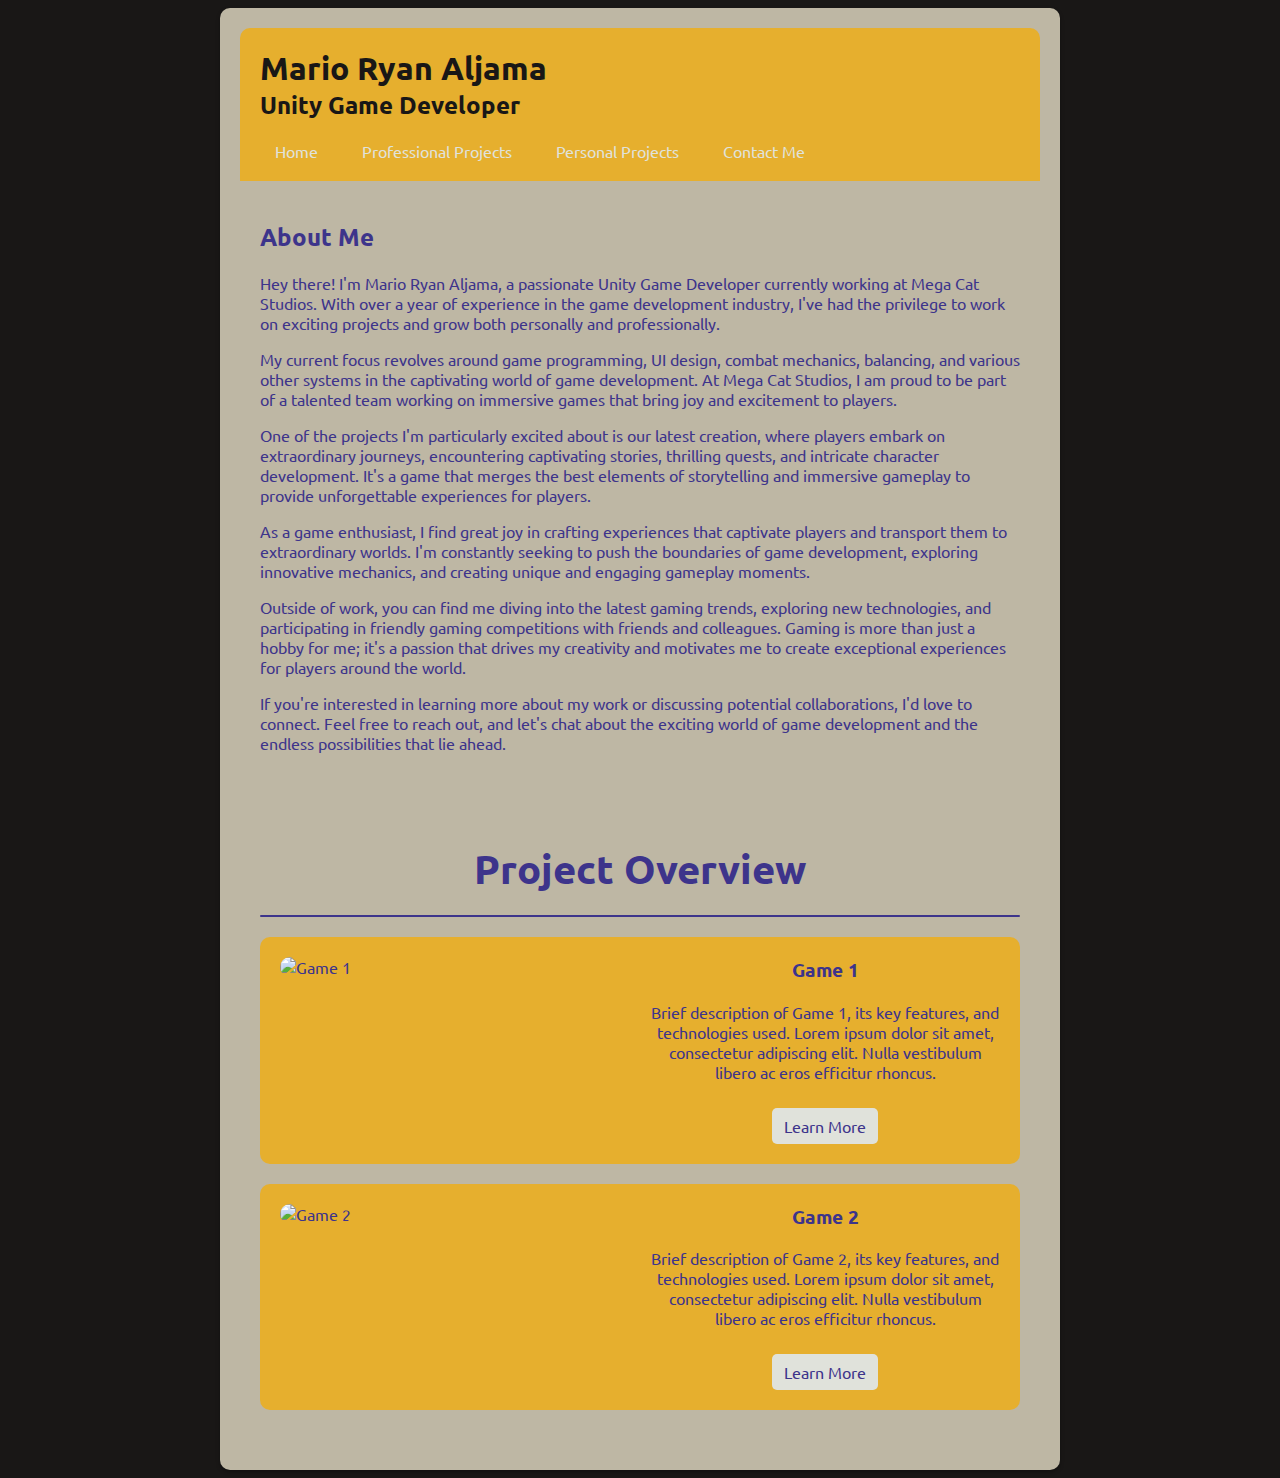
==== index.html @ d99fc8f2 "modified link to css" ====
<!DOCTYPE html>
<html lang="en">

  <head>
    <meta charset="UTF-8">
    <meta name="viewport" content="width=device-width, initial-scale=1.0">
    <title>Unity Game Developer Portfolio</title>
    <link rel="stylesheet" type="text/css" href="https://mrdaljama.github.io/styles.css">
    <link rel="preconnect" href="https://fonts.googleapis.com">
    <link rel="preconnect" href="https://fonts.gstatic.com" crossorigin>
    <link href="https://fonts.googleapis.com/css2?family=Ubuntu:ital,wght@0,400;0,500;0,700;1,400;1,500;1,700&display=swap" rel="stylesheet">
  </head>

  <body>
    <div class="container">
      <header>
        <h1 class="name">Mario Ryan Aljama</h1>
        <h2 class="position">Unity Game Developer</h2>
        <nav>
          <ul>
            <li><a href="#home">Home</a></li>
            <li><a href="professional-projects.html">Professional Projects</a></li>
            <li><a href="personal-projects.html">Personal Projects</a></li>
            <li><a href="contact.html">Contact Me</a></li>
          </ul>
        </nav>
      </header>
      <section id="about-me">
        <h2>About Me</h2>
        <p>
          Hey there! I'm Mario Ryan Aljama, a passionate Unity Game Developer currently working at Mega Cat Studios. With over a year of experience in the game development industry, I've had the privilege to work on exciting projects and grow both personally and professionally.
        </p>
        <p>
          My current focus revolves around game programming, UI design, combat mechanics, balancing, and various other systems in the captivating world of game development. At Mega Cat Studios, I am proud to be part of a talented team working on immersive games that bring joy and excitement to players.
        </p>
        <p>
          One of the projects I'm particularly excited about is our latest creation, where players embark on extraordinary journeys, encountering captivating stories, thrilling quests, and intricate character development. It's a game that merges the best elements of storytelling and immersive gameplay to provide unforgettable experiences for players.
        </p>
        <p>
          As a game enthusiast, I find great joy in crafting experiences that captivate players and transport them to extraordinary worlds. I'm constantly seeking to push the boundaries of game development, exploring innovative mechanics, and creating unique and engaging gameplay moments.
        </p>
        <p>
          Outside of work, you can find me diving into the latest gaming trends, exploring new technologies, and participating in friendly gaming competitions with friends and colleagues. Gaming is more than just a hobby for me; it's a passion that drives my creativity and motivates me to create exceptional experiences for players around the world.
        </p>
        <p>
          If you're interested in learning more about my work or discussing potential collaborations, I'd love to connect. Feel free to reach out, and let's chat about the exciting world of game development and the endless possibilities that lie ahead.
        </p>
      </section>

      <section id="project-overview">
        <h2>Project Overview</h2>
        <hr>
        <div class="project-card">
          <div class="project-image">
            <img src="game1.jpg" alt="Game 1">
          </div>
          <div class="project-details">
            <h3>Game 1</h3>
            <p>
              Brief description of Game 1, its key features, and technologies used. Lorem ipsum dolor sit amet, consectetur adipiscing elit. Nulla vestibulum libero ac eros efficitur rhoncus.
            </p>
            <a href="game1.html">Learn More</a>
          </div>
        </div>
        <div class="project-card">
          <div class="project-image">
            <img src="game2.jpg" alt="Game 2">
          </div>
          <div class="project-details">
            <h3>Game 2</h3>
            <p>
              Brief description of Game 2, its key features, and technologies used. Lorem ipsum dolor sit amet, consectetur adipiscing elit. Nulla vestibulum libero ac eros efficitur rhoncus.
            </p>
            <a href="game2.html">Learn More</a>
          </div>
        </div>
      </section>

    </div>
  </body>

</html>
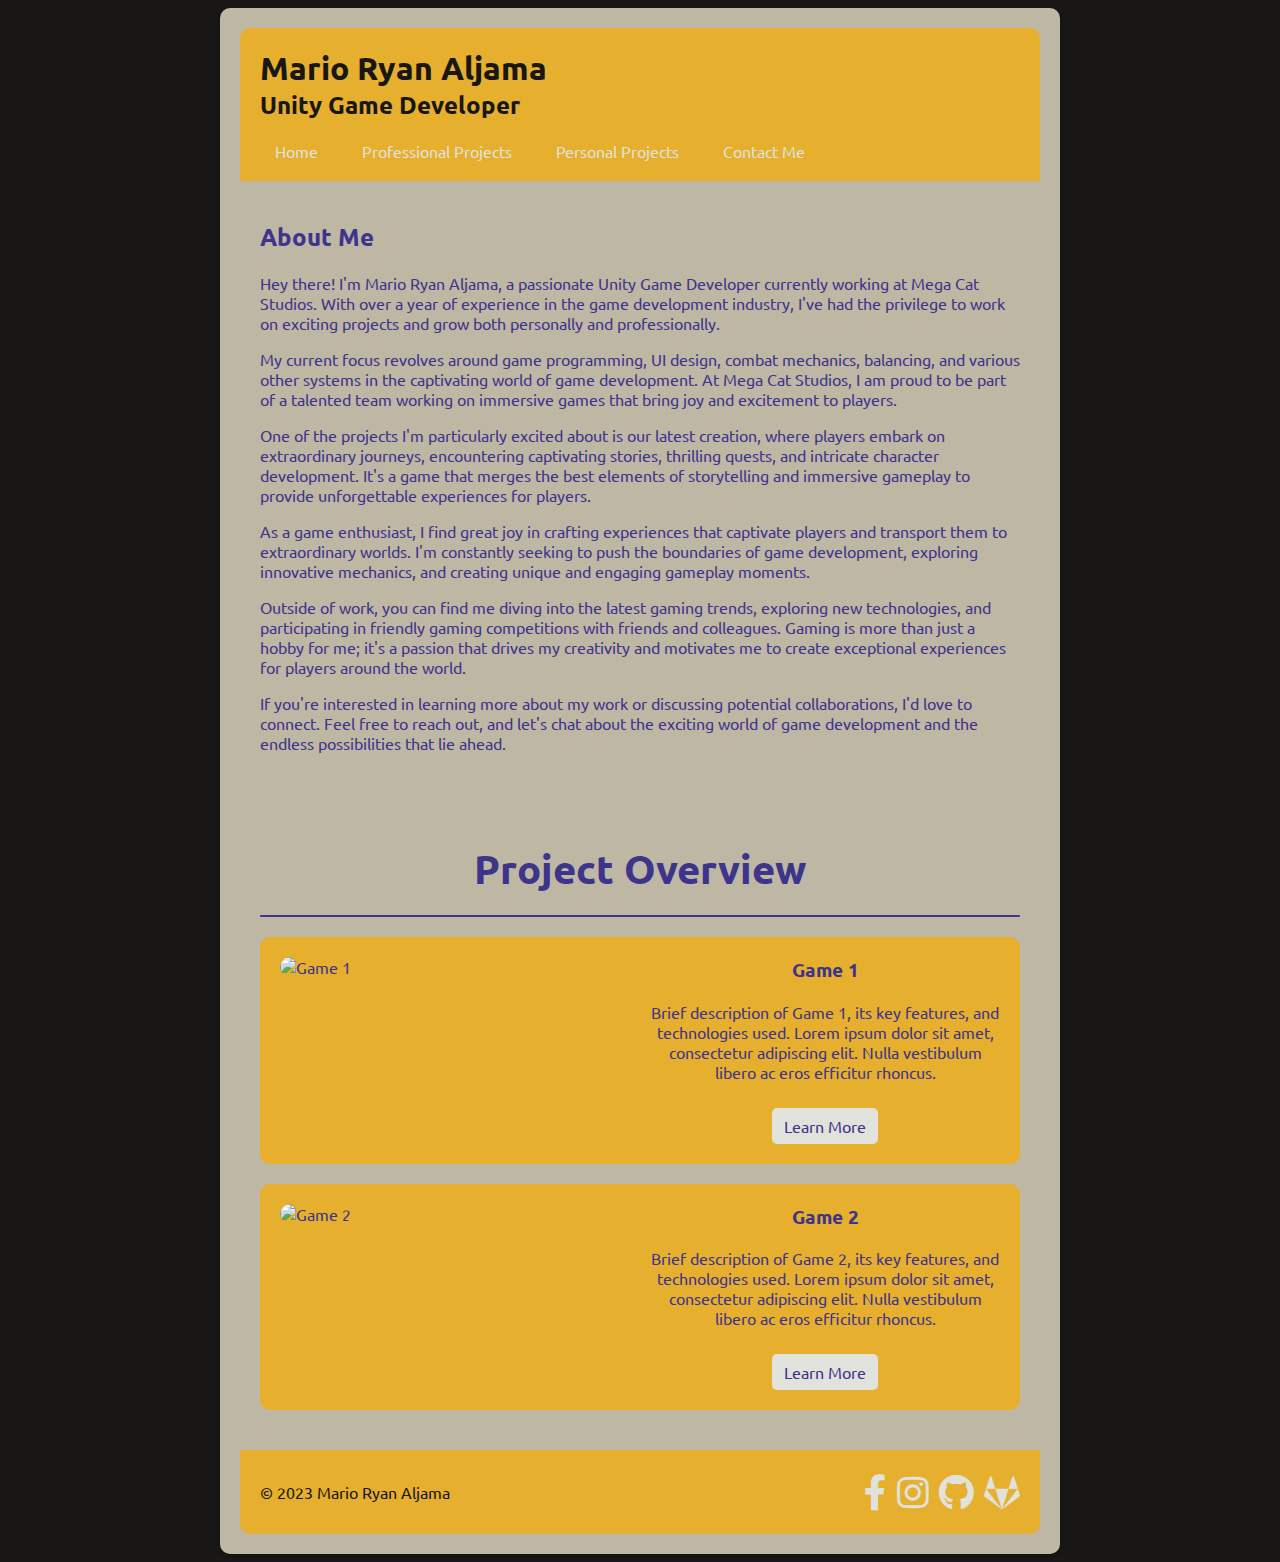
==== commit f55cf5cd: "added footer to homepage" ====
--- a/index.html
+++ b/index.html
@@ -4,11 +4,12 @@
   <head>
     <meta charset="UTF-8">
     <meta name="viewport" content="width=device-width, initial-scale=1.0">
-    <title>Unity Game Developer Portfolio</title>
+    <title>Mario Ryan Aljama - Unity Game Developer</title>
     <link rel="stylesheet" type="text/css" href="https://mrdaljama.github.io/styles.css">
     <link rel="preconnect" href="https://fonts.googleapis.com">
     <link rel="preconnect" href="https://fonts.gstatic.com" crossorigin>
     <link href="https://fonts.googleapis.com/css2?family=Ubuntu:ital,wght@0,400;0,500;0,700;1,400;1,500;1,700&display=swap" rel="stylesheet">
+    <link rel="stylesheet" href="https://cdnjs.cloudflare.com/ajax/libs/font-awesome/5.15.3/css/all.min.css" integrity="sha512-..." crossorigin="anonymous" />
   </head>
 
   <body>
@@ -76,6 +77,26 @@
         </div>
       </section>
 
+      <footer>
+        <div class="footer-container">
+          <p>&copy; 2023 Mario Ryan Aljama</p>
+          <div class="social-icons">
+            <a href="https://www.facebook.com/your-facebook-profile" target="_blank" rel="noopener noreferrer">
+              <i class="fab fa-facebook-f"></i>
+            </a>
+            <a href="https://www.instagram.com/your-instagram-profile" target="_blank" rel="noopener noreferrer">
+              <i class="fab fa-instagram"></i>
+            </a>
+            <a href="https://github.com/your-github-profile" target="_blank" rel="noopener noreferrer">
+              <i class="fab fa-github"></i>
+            </a>
+            <a href="https://gitlab.com/your-gitlab-profile" target="_blank" rel="noopener noreferrer">
+              <i class="fab fa-gitlab"></i>
+            </a>
+          </div>
+        </div>
+      </footer>
+
     </div>
   </body>
 
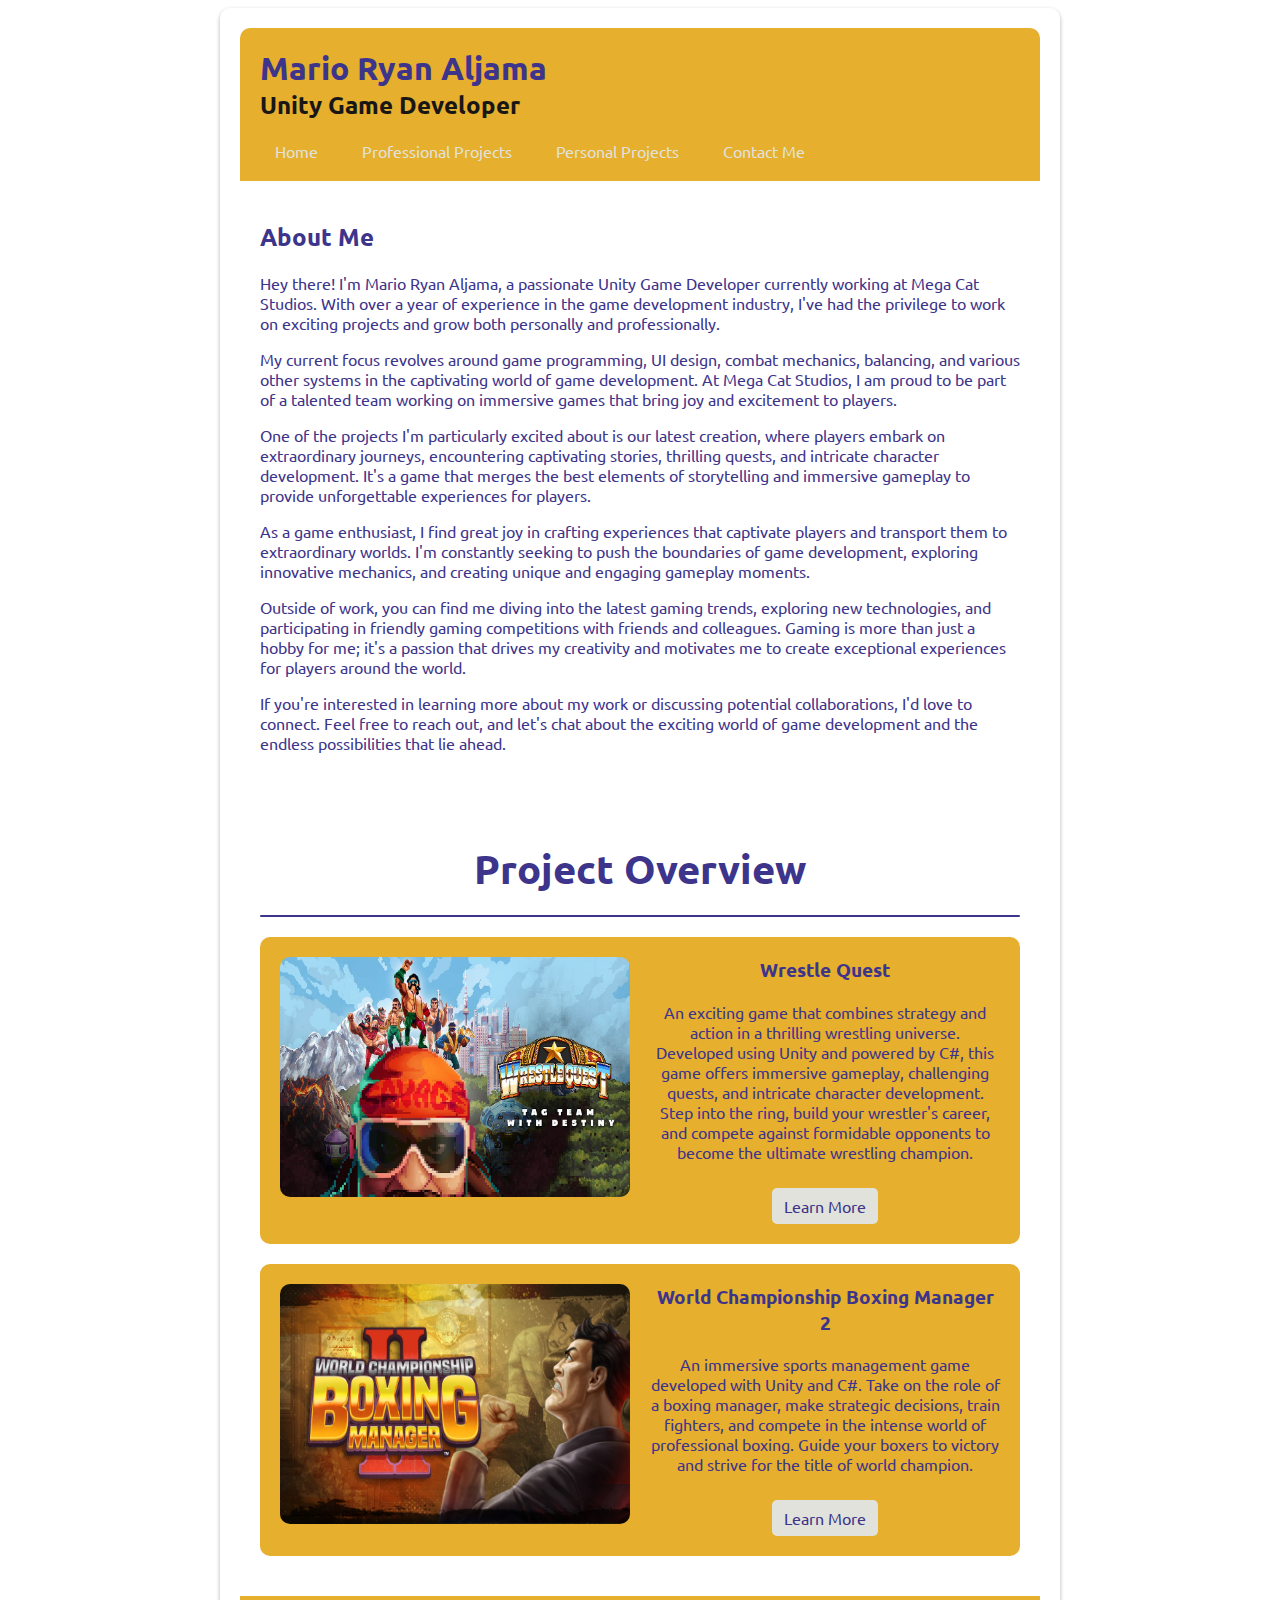
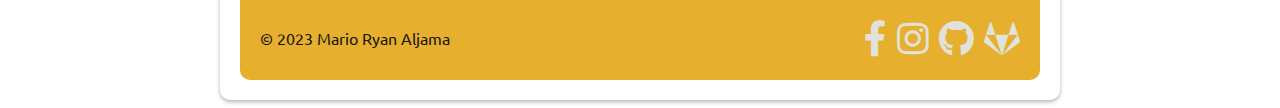
==== commit 53cbc93b: "added project overview details and images in index" ====
--- a/index.html
+++ b/index.html
@@ -5,7 +5,7 @@
     <meta charset="UTF-8">
     <meta name="viewport" content="width=device-width, initial-scale=1.0">
     <title>Mario Ryan Aljama - Unity Game Developer</title>
-    <link rel="stylesheet" type="text/css" href="https://mrdaljama.github.io/styles.css">
+    <link rel="stylesheet" type="text/css" href="styles.css">
     <link rel="preconnect" href="https://fonts.googleapis.com">
     <link rel="preconnect" href="https://fonts.gstatic.com" crossorigin>
     <link href="https://fonts.googleapis.com/css2?family=Ubuntu:ital,wght@0,400;0,500;0,700;1,400;1,500;1,700&display=swap" rel="stylesheet">
@@ -19,7 +19,7 @@
         <h2 class="position">Unity Game Developer</h2>
         <nav>
           <ul>
-            <li><a href="#home">Home</a></li>
+            <li><a href="#">Home</a></li>
             <li><a href="professional-projects.html">Professional Projects</a></li>
             <li><a href="personal-projects.html">Personal Projects</a></li>
             <li><a href="contact.html">Contact Me</a></li>
@@ -53,24 +53,24 @@
         <hr>
         <div class="project-card">
           <div class="project-image">
-            <img src="game1.jpg" alt="Game 1">
+            <img src="/screenshots/wq.jpg" alt="wrestlequest">
           </div>
           <div class="project-details">
-            <h3>Game 1</h3>
+            <h3>Wrestle Quest</h3>
             <p>
-              Brief description of Game 1, its key features, and technologies used. Lorem ipsum dolor sit amet, consectetur adipiscing elit. Nulla vestibulum libero ac eros efficitur rhoncus.
+              An exciting game that combines strategy and action in a thrilling wrestling universe. Developed using Unity and powered by C#, this game offers immersive gameplay, challenging quests, and intricate character development. Step into the ring, build your wrestler's career, and compete against formidable opponents to become the ultimate wrestling champion.
             </p>
             <a href="game1.html">Learn More</a>
           </div>
         </div>
         <div class="project-card">
           <div class="project-image">
-            <img src="game2.jpg" alt="Game 2">
+            <img src="/screenshots/wcbm2.jpg" alt="wcbm2">
           </div>
           <div class="project-details">
-            <h3>Game 2</h3>
+            <h3>World Championship Boxing Manager 2</h3>
             <p>
-              Brief description of Game 2, its key features, and technologies used. Lorem ipsum dolor sit amet, consectetur adipiscing elit. Nulla vestibulum libero ac eros efficitur rhoncus.
+              An immersive sports management game developed with Unity and C#. Take on the role of a boxing manager, make strategic decisions, train fighters, and compete in the intense world of professional boxing. Guide your boxers to victory and strive for the title of world champion.
             </p>
             <a href="game2.html">Learn More</a>
           </div>
@@ -81,23 +81,28 @@
         <div class="footer-container">
           <p>&copy; 2023 Mario Ryan Aljama</p>
           <div class="social-icons">
-            <a href="https://www.facebook.com/your-facebook-profile" target="_blank" rel="noopener noreferrer">
+            <a href="https://www.facebook.com/ryonprog" target="_blank" rel="noopener noreferrer">
               <i class="fab fa-facebook-f"></i>
             </a>
-            <a href="https://www.instagram.com/your-instagram-profile" target="_blank" rel="noopener noreferrer">
+            <a href="https://www.instagram.com/rionmaljama" target="_blank" rel="noopener noreferrer">
               <i class="fab fa-instagram"></i>
             </a>
-            <a href="https://github.com/your-github-profile" target="_blank" rel="noopener noreferrer">
+            <a href="https://github.com/mrdaljama" target="_blank" rel="noopener noreferrer">
               <i class="fab fa-github"></i>
             </a>
-            <a href="https://gitlab.com/your-gitlab-profile" target="_blank" rel="noopener noreferrer">
+            <a href="https://gitlab.com/mrdaljama" target="_blank" rel="noopener noreferrer">
               <i class="fab fa-gitlab"></i>
             </a>
           </div>
         </div>
       </footer>
 
+      <a href="#" id="go-to-top" class="go-to-top"><i class="fas fa-arrow-up"></i></a>
+
     </div>
+
+    <script src="scripts.js"></script>
+
   </body>
 
 </html>
--- a/styles.css
+++ b/styles.css
@@ -0,0 +1,238 @@
+/* COLORS */
+
+/* Body */
+body {
+  background-color: #ffffff;
+  color: #3D348B;
+}
+
+/* Container */
+.container {
+  background-color: #ffffff;
+}
+
+/* Header */
+header {
+  background-color: #E6AF2E;
+  color: #3D348B;
+}
+
+/* Navigation */
+nav ul li a {
+  color: #E0E2DB;
+}
+
+nav ul li a:hover {
+  background-color: #3D348B;
+  color: #E0E2DB;
+}
+
+/* Project Overview */
+section#project-overview h2 {
+  color: #3D348B;
+}
+
+section#project-overview hr {
+  border-top: 2px solid #3D348B;
+}
+
+/* Project Card */
+.project-card {
+  background-color: #E6AF2E;
+}
+
+.project-card h3,
+.project-card p {
+  color: #3D348B;
+}
+
+.project-card a {
+  color: #3D348B;
+  background-color: #E0E2DB;
+}
+
+.project-card a:hover {
+  background-color: #3D348B;
+  color: #E0E2DB;
+}
+
+/* Footer */
+footer {
+  background-color: #E6AF2E;
+}
+
+footer p {
+  color: #191716;
+}
+
+.social-icons a {
+  color: #E0E2DB;
+}
+
+.social-icons a:hover {
+  color: #3D348B;
+}
+
+/* Go to Top Button */
+.go-to-top {
+  background-color: #E6AF2E;
+  color: #3D348B;
+}
+
+/* OTHER PROPERTIES */
+
+body {
+  font-family: 'Ubuntu', sans-serif;
+}
+
+.container {
+  max-width: 800px;
+  margin: 0 auto;
+  padding: 20px;
+  border-radius: 10px;
+  box-shadow: 0 2px 4px rgba(0, 0, 0, 0.3);
+}
+
+header {
+  padding: 20px;
+  border-radius: 10px 10px 0 0;
+}
+
+nav ul {
+  list-style-type: none;
+  margin: 20px 0 0;
+  padding: 0;
+}
+
+nav ul li {
+  display: inline;
+  margin-right: 10px;
+}
+
+nav ul li a {
+  text-decoration: none;
+  padding: 10px 15px;
+  transition: background-color 0.3s ease;
+}
+
+nav ul li a:hover {
+  border-radius: 0;
+}
+
+section {
+  padding: 20px;
+}
+
+h1.name {
+  margin: 0;
+  margin-bottom: -20px;
+}
+
+h2.position {
+  color: #191716;
+}
+
+section#project-overview {
+  padding: 20px;
+  text-align: center;
+}
+
+section#project-overview h2 {
+  font-size: 40px;
+  margin-bottom: 20px;
+}
+
+section#project-overview hr {
+  border: none;
+  border-top: 2px solid #3D348B;
+  margin: 20px 0;
+  border-radius: 10px;
+}
+
+.project-card {
+  display: flex;
+  flex-wrap: wrap;
+  justify-content: space-between;
+  margin-bottom: 20px;
+  border-radius: 10px;
+  padding: 20px;
+}
+
+.project-card .project-image img {
+  width: 350px;
+  height: 240px;
+  border-radius: 10px;
+}
+
+.project-card .project-details {
+  flex-basis: calc(50% - 10px);
+}
+
+.project-card h3 {
+  margin-top: 0;
+}
+
+.project-card p {
+}
+
+.project-card a {
+  display: inline-block;
+  text-decoration: none;
+  padding: 8px 12px;
+  border-radius: 5px;
+  margin-top: 10px;
+  transition: background-color 0.3s ease;
+}
+
+.project-card a:hover {
+}
+
+footer {
+  padding: 20px;
+  border-radius: 0 0 10px 10px;
+}
+
+.footer-container {
+  display: flex;
+  align-items: center;
+  justify-content: space-between;
+}
+
+footer p {
+  margin: 0;
+}
+
+.social-icons {
+  display: flex;
+  align-items: center;
+  gap: 10px;
+}
+
+.social-icons a {
+  font-size: 36px;
+  text-decoration: none;
+}
+
+.social-icons a:hover {
+}
+
+.go-to-top {
+  position: fixed;
+  bottom: 20px;
+  right: 20px;
+  width: 40px;
+  height: 40px;
+  display: flex;
+  align-items: center;
+  justify-content: center;
+  border-radius: 50%;
+  opacity: 0;
+  visibility: hidden;
+  transition: opacity 0.3s ease, visibility 0.3s ease;
+  z-index: 999;
+}
+
+.go-to-top.show {
+  opacity: 1;
+  visibility: visible;
+}
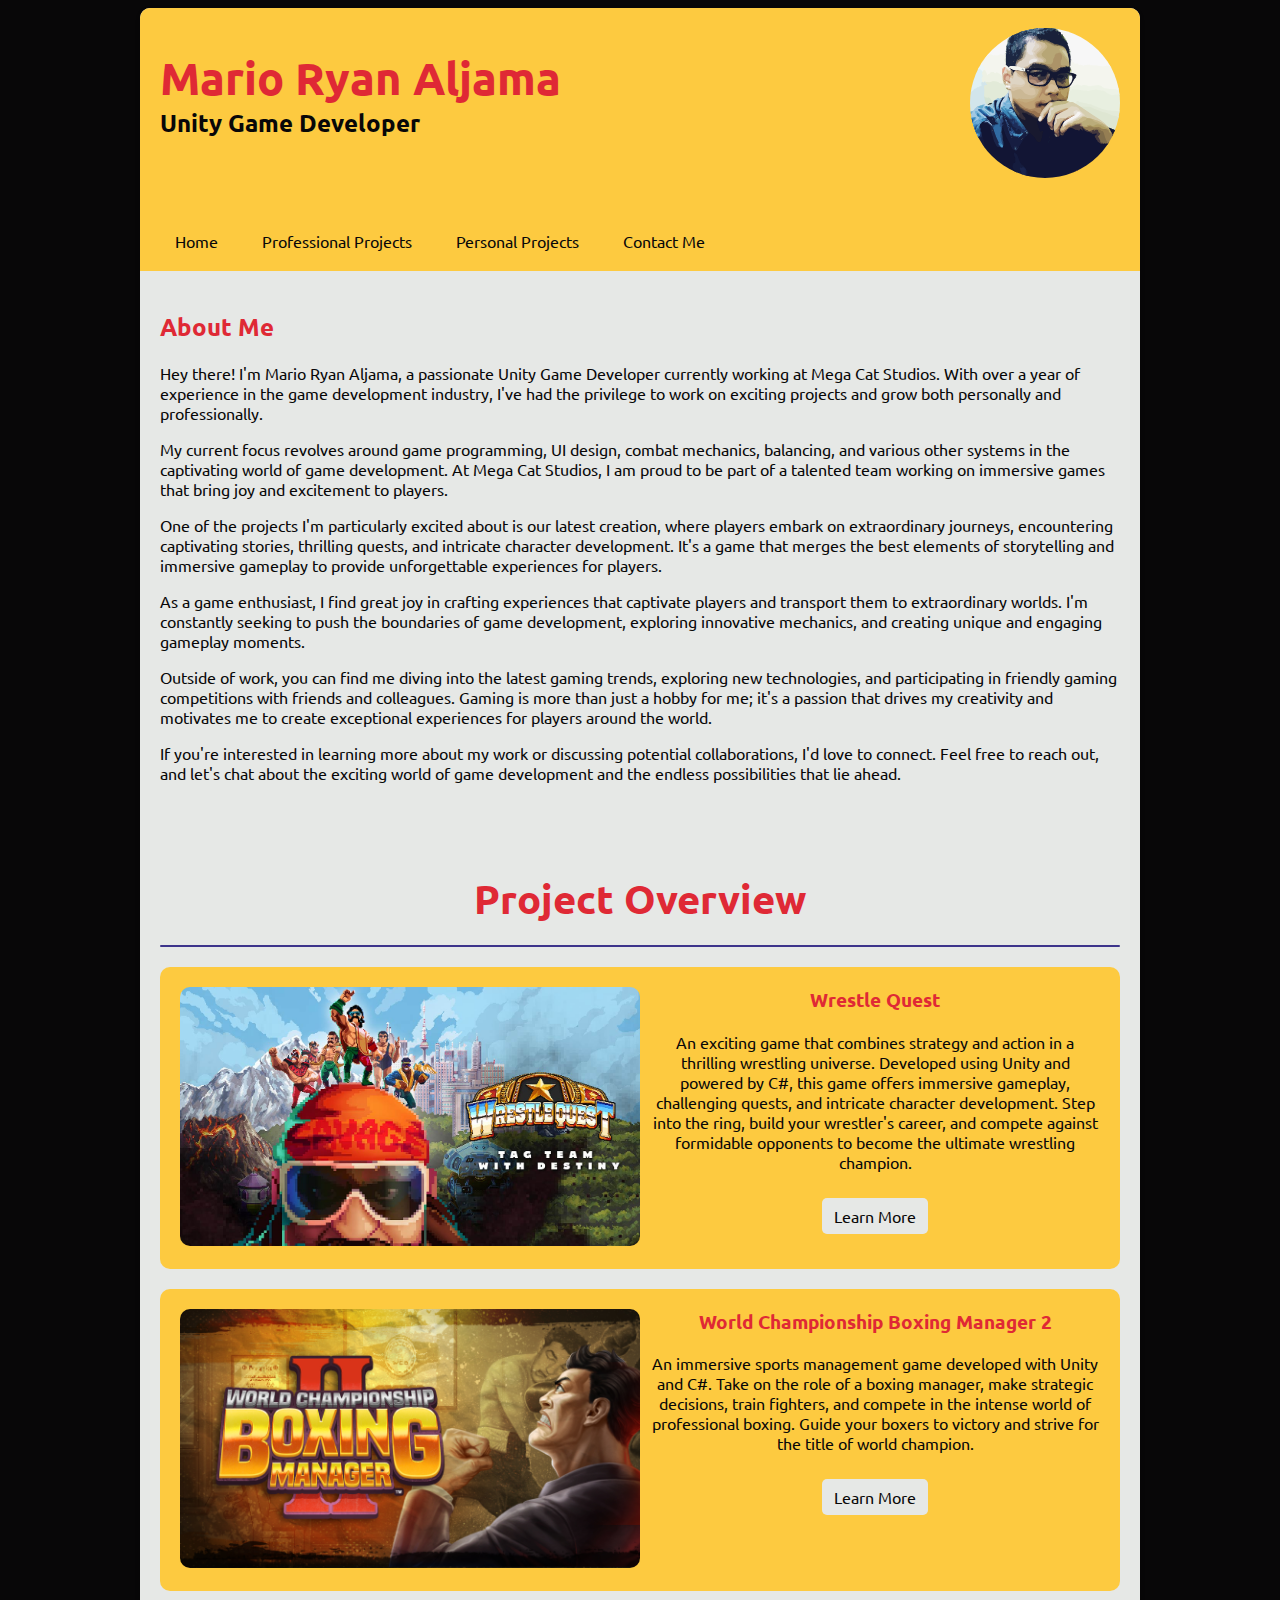
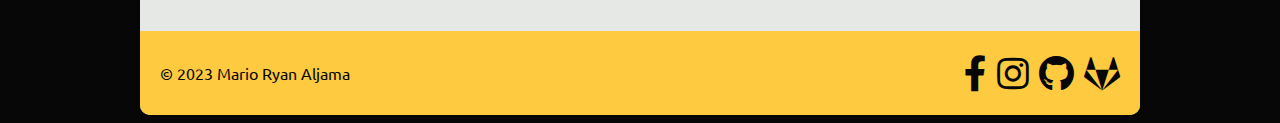
==== commit 770a4a99: "few tweaks and updates to css and also added a profile picture to the header of the pages" ====
--- a/index.html
+++ b/index.html
@@ -5,7 +5,7 @@
     <meta charset="UTF-8">
     <meta name="viewport" content="width=device-width, initial-scale=1.0">
     <title>Mario Ryan Aljama - Unity Game Developer</title>
-    <link rel="stylesheet" type="text/css" href="styles.css">
+    <link rel="stylesheet" type="text/css" href="/styles.css">
     <link rel="preconnect" href="https://fonts.googleapis.com">
     <link rel="preconnect" href="https://fonts.gstatic.com" crossorigin>
     <link href="https://fonts.googleapis.com/css2?family=Ubuntu:ital,wght@0,400;0,500;0,700;1,400;1,500;1,700&display=swap" rel="stylesheet">
@@ -14,18 +14,27 @@
 
   <body>
     <div class="container">
-      <header>
-        <h1 class="name">Mario Ryan Aljama</h1>
-        <h2 class="position">Unity Game Developer</h2>
-        <nav>
-          <ul>
-            <li><a href="#">Home</a></li>
-            <li><a href="professional-projects.html">Professional Projects</a></li>
-            <li><a href="personal-projects.html">Personal Projects</a></li>
-            <li><a href="contact.html">Contact Me</a></li>
-          </ul>
-        </nav>
-      </header>
+   <header>
+  <div class="left-section">
+    <div class="info">
+      <h1 class="name">Mario Ryan Aljama</h1>
+      <h2 class="position">Unity Game Developer</h2>
+    </div>
+  </div>
+  <div class="right-section">
+    <div class="profile">
+      <img src="/img/prof_pic.svg" alt="Profile Photo" class="profile-photo">
+    </div>
+  </div>
+</header>
+<nav>
+  <ul>
+  <li><a href="#">Home</a></li>
+    <li><a href="/professional-projects.html">Professional Projects</a></li>
+    <li><a href="/personal-projects.html">Personal Projects</a></li>
+    <li><a href="/contact.html">Contact Me</a></li>
+  </ul>
+</nav>
       <section id="about-me">
         <h2>About Me</h2>
         <p>
--- a/styles.css
+++ b/styles.css
@@ -2,75 +2,93 @@
 
 /* Body */
 body {
-  background-color: #ffffff;
-  color: #3D348B;
+  background-color: #080708;
+  color: #080708;
+}
+
+body h1 {
+    color: #DF2935;
+}
+
+body h2 {
+    color: #DF2935;
 }
 
 /* Container */
 .container {
-  background-color: #ffffff;
+  background-color: #E6E8E6;
 }
 
 /* Header */
 header {
-  background-color: #E6AF2E;
-  color: #3D348B;
+  background-color: #FDCA40;
+  color: #DF2935;
+}
+
+h2.position {
+  color: #080708;
 }
 
 /* Navigation */
+nav {
+    background-color: #FDCA40;
+}
+
 nav ul li a {
-  color: #E0E2DB;
+  color: #080708;
 }
 
 nav ul li a:hover {
-  background-color: #3D348B;
-  color: #E0E2DB;
+  background-color: #DF2935;
+  color: #ffffff;
 }
 
 /* Project Overview */
 section#project-overview h2 {
-  color: #3D348B;
+  color: #DF2935;
 }
 
 section#project-overview hr {
-  border-top: 2px solid #3D348B;
+  border-top: 2px solid #080708;
 }
 
 /* Project Card */
 .project-card {
-  background-color: #E6AF2E;
-}
-
-.project-card h3,
+  background-color: #FDCA40;
+}
+
+.project-card h3 {
+    color: #DF2935;
+}
 .project-card p {
-  color: #3D348B;
+  color: #080708;
 }
 
 .project-card a {
-  color: #3D348B;
-  background-color: #E0E2DB;
+  color: #080708;
+    background-color: #E6E8E6;
 }
 
 .project-card a:hover {
-  background-color: #3D348B;
-  color: #E0E2DB;
+  background-color: #DF2935;
+  color: #ffffff;
 }
 
 /* Footer */
 footer {
-  background-color: #E6AF2E;
+  background-color: #FDCA40;
 }
 
 footer p {
-  color: #191716;
+  color: #080708;
 }
 
 .social-icons a {
-  color: #E0E2DB;
+  color: #080708;
 }
 
 .social-icons a:hover {
-  color: #3D348B;
+  color: #DF2935;
 }
 
 /* Go to Top Button */
@@ -86,9 +104,8 @@
 }
 
 .container {
-  max-width: 800px;
+  max-width: 1000px;
   margin: 0 auto;
-  padding: 20px;
   border-radius: 10px;
   box-shadow: 0 2px 4px rgba(0, 0, 0, 0.3);
 }
@@ -96,6 +113,36 @@
 header {
   padding: 20px;
   border-radius: 10px 10px 0 0;
+      display: flex;
+  align-items: center;
+  justify-content: space-between;
+}
+
+.left-section {
+  display: flex;
+  align-items: center;
+}
+
+.info {
+  margin-right: 10px;
+}
+
+.right-section {
+  display: flex;
+  align-items: center;
+}
+
+.profile-photo {
+  width: 150px;
+  height: 150px;
+  border-radius: 50%;
+  object-fit: cover;
+}
+
+nav {
+    padding-left: 20px;
+    padding-top: 10px;
+    padding-bottom: 20px;
 }
 
 nav ul {
@@ -124,12 +171,9 @@
 }
 
 h1.name {
+    font-size: 45px;
   margin: 0;
   margin-bottom: -20px;
-}
-
-h2.position {
-  color: #191716;
 }
 
 section#project-overview {
@@ -159,8 +203,8 @@
 }
 
 .project-card .project-image img {
-  width: 350px;
-  height: 240px;
+  width: 460px;
+  height: auto;
   border-radius: 10px;
 }
 
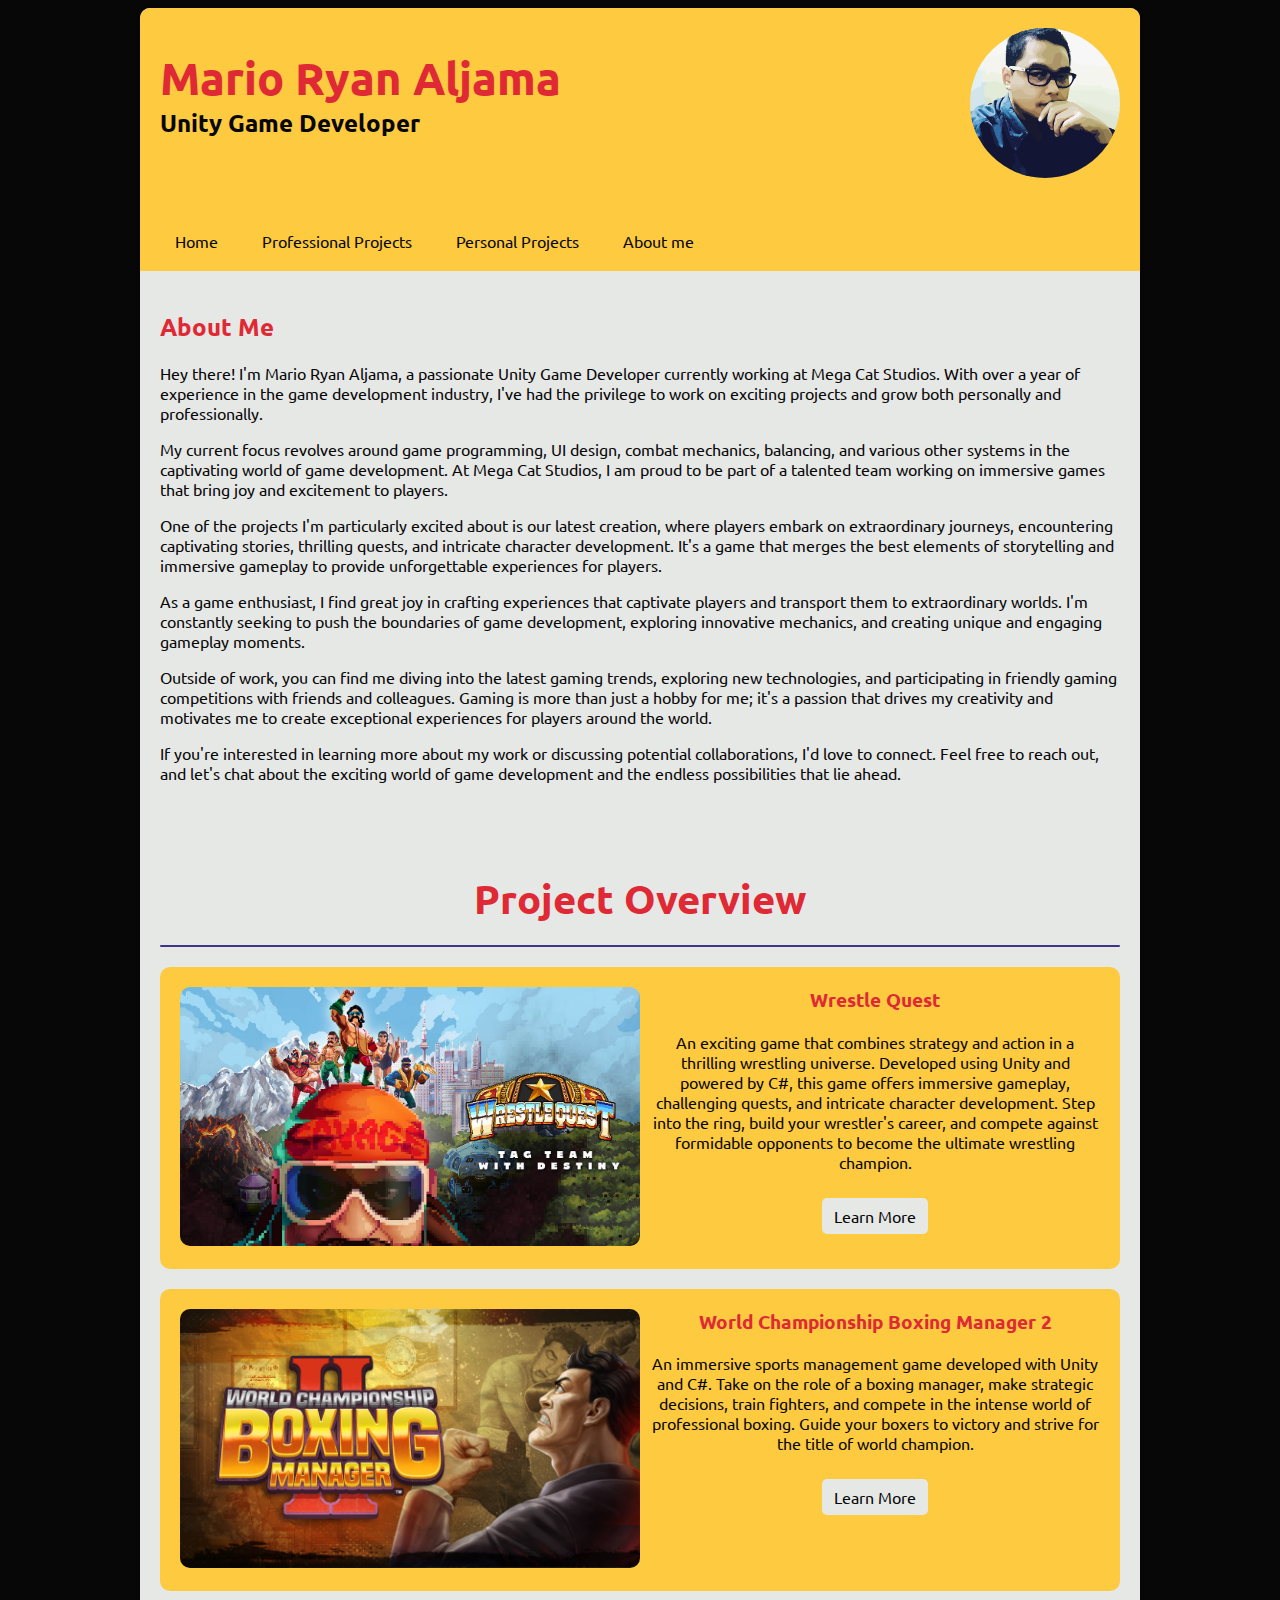
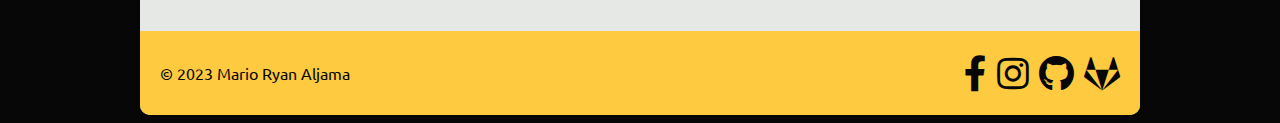
==== commit e3e1ae42: "changed contact link to about me in different pages" ====
--- a/index.html
+++ b/index.html
@@ -32,7 +32,7 @@
   <li><a href="#">Home</a></li>
     <li><a href="/professional-projects.html">Professional Projects</a></li>
     <li><a href="/personal-projects.html">Personal Projects</a></li>
-    <li><a href="/contact.html">Contact Me</a></li>
+    <li><a href="/about-me.html">About me</a></li>
   </ul>
 </nav>
       <section id="about-me">
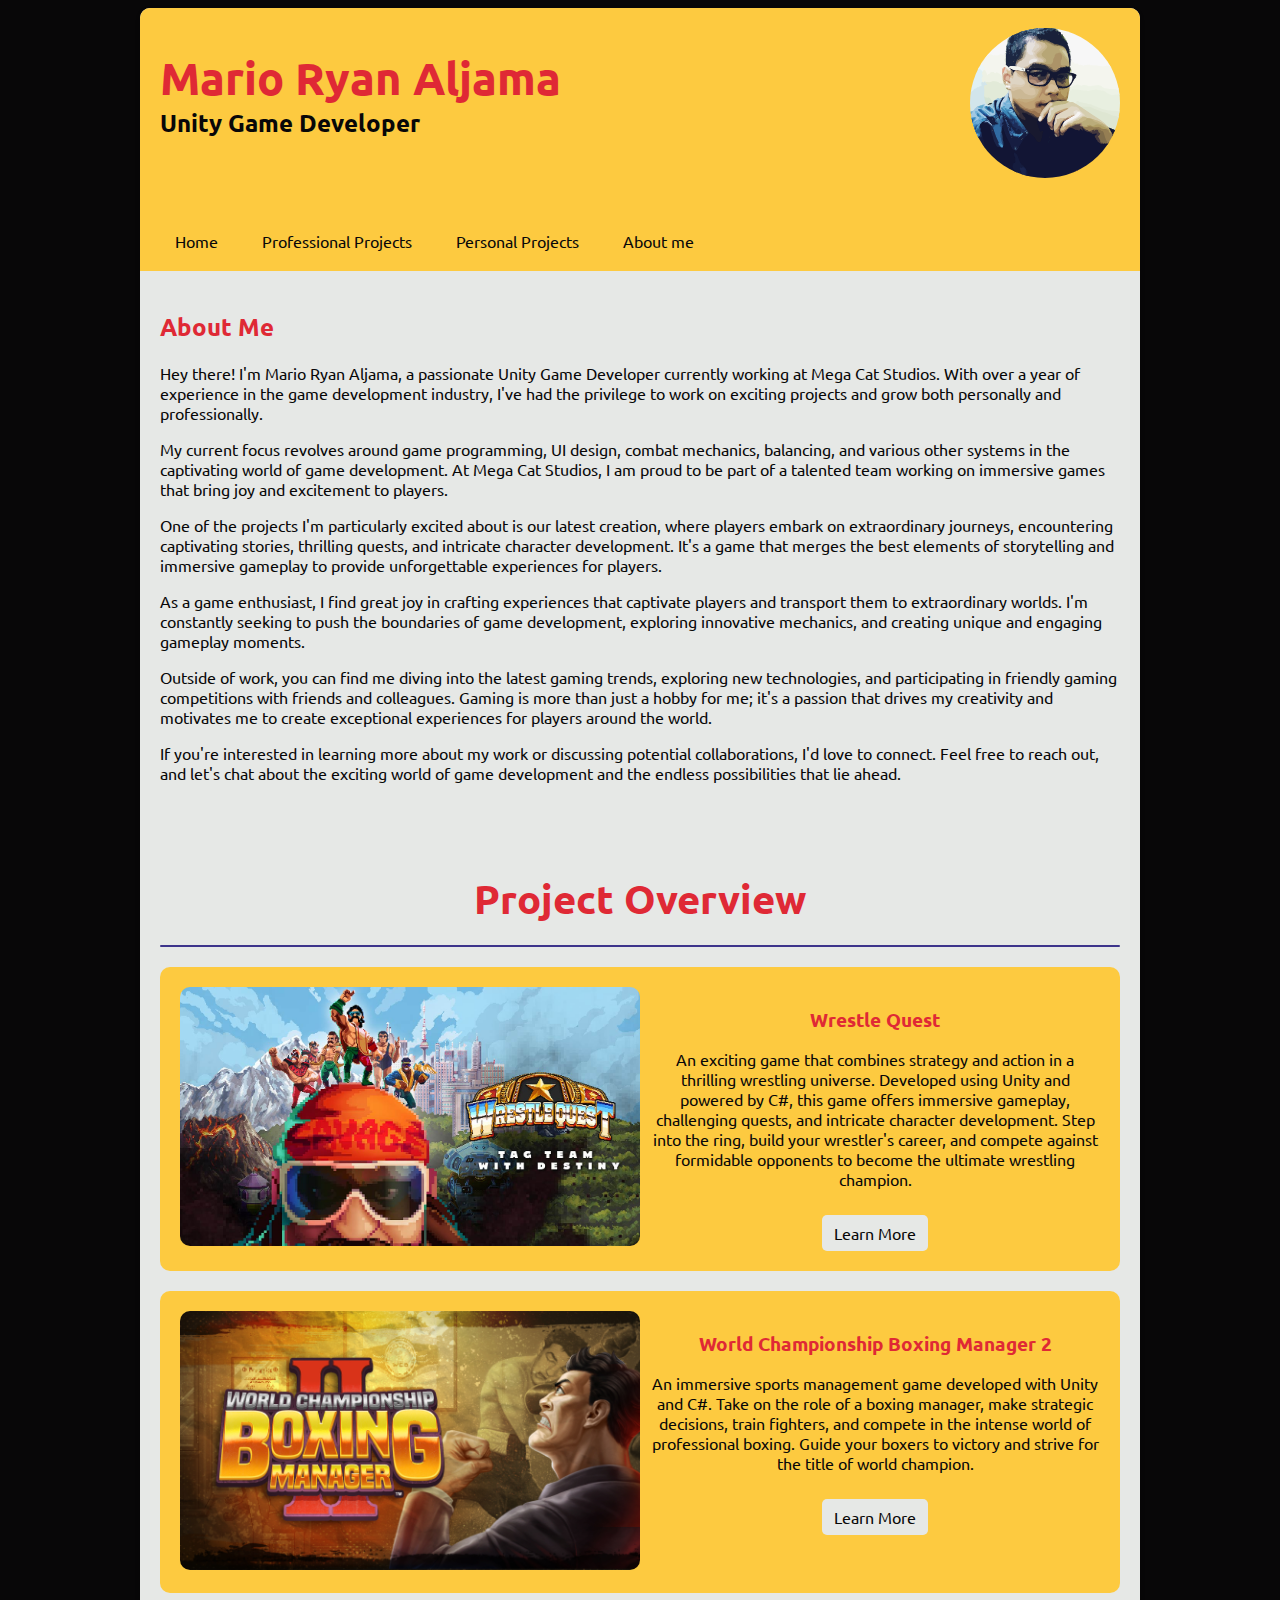
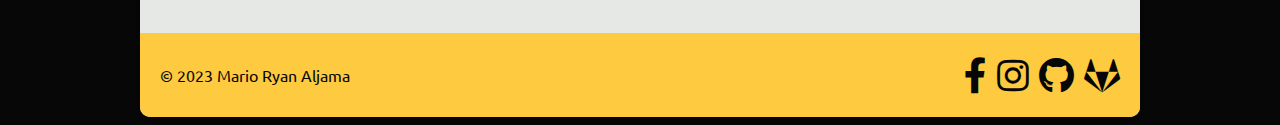
==== commit 91d47ce2: "formatted index, personal projects and professional projects code" ====
--- a/index.html
+++ b/index.html
@@ -1,7 +1,7 @@
 <!DOCTYPE html>
 <html lang="en">
 
-  <head>
+<head>
     <meta charset="UTF-8">
     <meta name="viewport" content="width=device-width, initial-scale=1.0">
     <title>Mario Ryan Aljama - Unity Game Developer</title>
@@ -10,108 +10,108 @@
     <link rel="preconnect" href="https://fonts.gstatic.com" crossorigin>
     <link href="https://fonts.googleapis.com/css2?family=Ubuntu:ital,wght@0,400;0,500;0,700;1,400;1,500;1,700&display=swap" rel="stylesheet">
     <link rel="stylesheet" href="https://cdnjs.cloudflare.com/ajax/libs/font-awesome/5.15.3/css/all.min.css" integrity="sha512-..." crossorigin="anonymous" />
-  </head>
+</head>
 
-  <body>
+<body>
     <div class="container">
-   <header>
-  <div class="left-section">
-    <div class="info">
-      <h1 class="name">Mario Ryan Aljama</h1>
-      <h2 class="position">Unity Game Developer</h2>
-    </div>
-  </div>
-  <div class="right-section">
-    <div class="profile">
-      <img src="/img/prof_pic.svg" alt="Profile Photo" class="profile-photo">
-    </div>
-  </div>
-</header>
-<nav>
-  <ul>
-  <li><a href="#">Home</a></li>
-    <li><a href="/professional-projects.html">Professional Projects</a></li>
-    <li><a href="/personal-projects.html">Personal Projects</a></li>
-    <li><a href="/about-me.html">About me</a></li>
-  </ul>
-</nav>
-      <section id="about-me">
-        <h2>About Me</h2>
-        <p>
-          Hey there! I'm Mario Ryan Aljama, a passionate Unity Game Developer currently working at Mega Cat Studios. With over a year of experience in the game development industry, I've had the privilege to work on exciting projects and grow both personally and professionally.
-        </p>
-        <p>
-          My current focus revolves around game programming, UI design, combat mechanics, balancing, and various other systems in the captivating world of game development. At Mega Cat Studios, I am proud to be part of a talented team working on immersive games that bring joy and excitement to players.
-        </p>
-        <p>
-          One of the projects I'm particularly excited about is our latest creation, where players embark on extraordinary journeys, encountering captivating stories, thrilling quests, and intricate character development. It's a game that merges the best elements of storytelling and immersive gameplay to provide unforgettable experiences for players.
-        </p>
-        <p>
-          As a game enthusiast, I find great joy in crafting experiences that captivate players and transport them to extraordinary worlds. I'm constantly seeking to push the boundaries of game development, exploring innovative mechanics, and creating unique and engaging gameplay moments.
-        </p>
-        <p>
-          Outside of work, you can find me diving into the latest gaming trends, exploring new technologies, and participating in friendly gaming competitions with friends and colleagues. Gaming is more than just a hobby for me; it's a passion that drives my creativity and motivates me to create exceptional experiences for players around the world.
-        </p>
-        <p>
-          If you're interested in learning more about my work or discussing potential collaborations, I'd love to connect. Feel free to reach out, and let's chat about the exciting world of game development and the endless possibilities that lie ahead.
-        </p>
-      </section>
+        <header>
+            <div class="left-section">
+                <div class="info">
+                    <h1 class="name">Mario Ryan Aljama</h1>
+                    <h2 class="position">Unity Game Developer</h2>
+                </div>
+            </div>
+            <div class="right-section">
+                <div class="profile">
+                    <img src="/img/prof_pic.svg" alt="Profile Photo" class="profile-photo">
+                </div>
+            </div>
+        </header>
+        <nav>
+            <ul>
+                <li><a href="#">Home</a></li>
+                <li><a href="/professional-projects.html">Professional Projects</a></li>
+                <li><a href="/personal-projects.html">Personal Projects</a></li>
+                <li><a href="/about-me.html">About me</a></li>
+            </ul>
+        </nav>
+        <section id="about-me">
+            <h2>About Me</h2>
+            <p>
+                Hey there! I'm Mario Ryan Aljama, a passionate Unity Game Developer currently working at Mega Cat Studios. With over a year of experience in the game development industry, I've had the privilege to work on exciting projects and grow both personally and professionally.
+            </p>
+            <p>
+                My current focus revolves around game programming, UI design, combat mechanics, balancing, and various other systems in the captivating world of game development. At Mega Cat Studios, I am proud to be part of a talented team working on immersive games that bring joy and excitement to players.
+            </p>
+            <p>
+                One of the projects I'm particularly excited about is our latest creation, where players embark on extraordinary journeys, encountering captivating stories, thrilling quests, and intricate character development. It's a game that merges the best elements of storytelling and immersive gameplay to provide unforgettable experiences for players.
+            </p>
+            <p>
+                As a game enthusiast, I find great joy in crafting experiences that captivate players and transport them to extraordinary worlds. I'm constantly seeking to push the boundaries of game development, exploring innovative mechanics, and creating unique and engaging gameplay moments.
+            </p>
+            <p>
+                Outside of work, you can find me diving into the latest gaming trends, exploring new technologies, and participating in friendly gaming competitions with friends and colleagues. Gaming is more than just a hobby for me; it's a passion that drives my creativity and motivates me to create exceptional experiences for players around the world.
+            </p>
+            <p>
+                If you're interested in learning more about my work or discussing potential collaborations, I'd love to connect. Feel free to reach out, and let's chat about the exciting world of game development and the endless possibilities that lie ahead.
+            </p>
+        </section>
 
-      <section id="project-overview">
-        <h2>Project Overview</h2>
-        <hr>
-        <div class="project-card">
-          <div class="project-image">
-            <img src="/screenshots/wq.jpg" alt="wrestlequest">
-          </div>
-          <div class="project-details">
-            <h3>Wrestle Quest</h3>
-            <p>
-              An exciting game that combines strategy and action in a thrilling wrestling universe. Developed using Unity and powered by C#, this game offers immersive gameplay, challenging quests, and intricate character development. Step into the ring, build your wrestler's career, and compete against formidable opponents to become the ultimate wrestling champion.
-            </p>
-            <a href="game1.html">Learn More</a>
-          </div>
-        </div>
-        <div class="project-card">
-          <div class="project-image">
-            <img src="/screenshots/wcbm2.jpg" alt="wcbm2">
-          </div>
-          <div class="project-details">
-            <h3>World Championship Boxing Manager 2</h3>
-            <p>
-              An immersive sports management game developed with Unity and C#. Take on the role of a boxing manager, make strategic decisions, train fighters, and compete in the intense world of professional boxing. Guide your boxers to victory and strive for the title of world champion.
-            </p>
-            <a href="game2.html">Learn More</a>
-          </div>
-        </div>
-      </section>
+        <section id="project-overview">
+            <h2>Project Overview</h2>
+            <hr>
+            <div class="project-card">
+                <div class="project-image">
+                    <img src="/screenshots/wq.jpg" alt="wrestlequest">
+                </div>
+                <div class="project-details">
+                    <h3>Wrestle Quest</h3>
+                    <p>
+                        An exciting game that combines strategy and action in a thrilling wrestling universe. Developed using Unity and powered by C#, this game offers immersive gameplay, challenging quests, and intricate character development. Step into the ring, build your wrestler's career, and compete against formidable opponents to become the ultimate wrestling champion.
+                    </p>
+                    <a href="game1.html">Learn More</a>
+                </div>
+            </div>
+            <div class="project-card">
+                <div class="project-image">
+                    <img src="/screenshots/wcbm2.jpg" alt="wcbm2">
+                </div>
+                <div class="project-details">
+                    <h3>World Championship Boxing Manager 2</h3>
+                    <p>
+                        An immersive sports management game developed with Unity and C#. Take on the role of a boxing manager, make strategic decisions, train fighters, and compete in the intense world of professional boxing. Guide your boxers to victory and strive for the title of world champion.
+                    </p>
+                    <a href="game2.html">Learn More</a>
+                </div>
+            </div>
+        </section>
 
-      <footer>
-        <div class="footer-container">
-          <p>&copy; 2023 Mario Ryan Aljama</p>
-          <div class="social-icons">
-            <a href="https://www.facebook.com/ryonprog" target="_blank" rel="noopener noreferrer">
-              <i class="fab fa-facebook-f"></i>
-            </a>
-            <a href="https://www.instagram.com/rionmaljama" target="_blank" rel="noopener noreferrer">
-              <i class="fab fa-instagram"></i>
-            </a>
-            <a href="https://github.com/mrdaljama" target="_blank" rel="noopener noreferrer">
-              <i class="fab fa-github"></i>
-            </a>
-            <a href="https://gitlab.com/mrdaljama" target="_blank" rel="noopener noreferrer">
-              <i class="fab fa-gitlab"></i>
-            </a>
-          </div>
-        </div>
-      </footer>
+        <footer>
+            <div class="footer-container">
+                <p>&copy; 2023 Mario Ryan Aljama</p>
+                <div class="social-icons">
+                    <a href="https://www.facebook.com/ryonprog" target="_blank" rel="noopener noreferrer">
+                        <i class="fab fa-facebook-f"></i>
+                    </a>
+                    <a href="https://www.instagram.com/rionmaljama" target="_blank" rel="noopener noreferrer">
+                        <i class="fab fa-instagram"></i>
+                    </a>
+                    <a href="https://github.com/mrdaljama" target="_blank" rel="noopener noreferrer">
+                        <i class="fab fa-github"></i>
+                    </a>
+                    <a href="https://gitlab.com/mrdaljama" target="_blank" rel="noopener noreferrer">
+                        <i class="fab fa-gitlab"></i>
+                    </a>
+                </div>
+            </div>
+        </footer>
 
-      <a href="#" id="go-to-top" class="go-to-top"><i class="fas fa-arrow-up"></i></a>
+        <a href="#" id="go-to-top" class="go-to-top"><i class="fas fa-arrow-up"></i></a>
 
     </div>
 
     <script src="scripts.js"></script>
 
-  </body>
+</body>
 
 </html>
--- a/styles.css
+++ b/styles.css
@@ -280,3 +280,54 @@
   opacity: 1;
   visibility: visible;
 }
+
+/* PROFESSIONAL PROJECTS */
+
+.project {
+  margin: 40px 40px;
+}
+
+.project-name {
+  font-size: 36px;
+    margin-bottom: -10px;
+  color: #DF2935;
+}
+
+.project-hr {
+  border: none;
+  border-top: 2px solid #080708;
+  margin: 20px 0;
+}
+
+.project-banner img {
+  width: 100%;
+  border-radius: 10px;
+}
+
+.project-details {
+  margin-top: 20px;
+  color: #DF2935;
+}
+
+.project-details p,
+.project-details li{
+    color: #080708;
+}
+
+.project-details h3 {
+  margin-bottom: 10px;
+}
+
+.project-details ul {
+  list-style-type: square;
+  margin-left: 20px;
+}
+
+.project-trailer iframe {
+  width: 100%;
+  height: 0;
+  padding-bottom: 56.25%;
+  position: relative;
+  top: 0;
+  left: 0;
+}